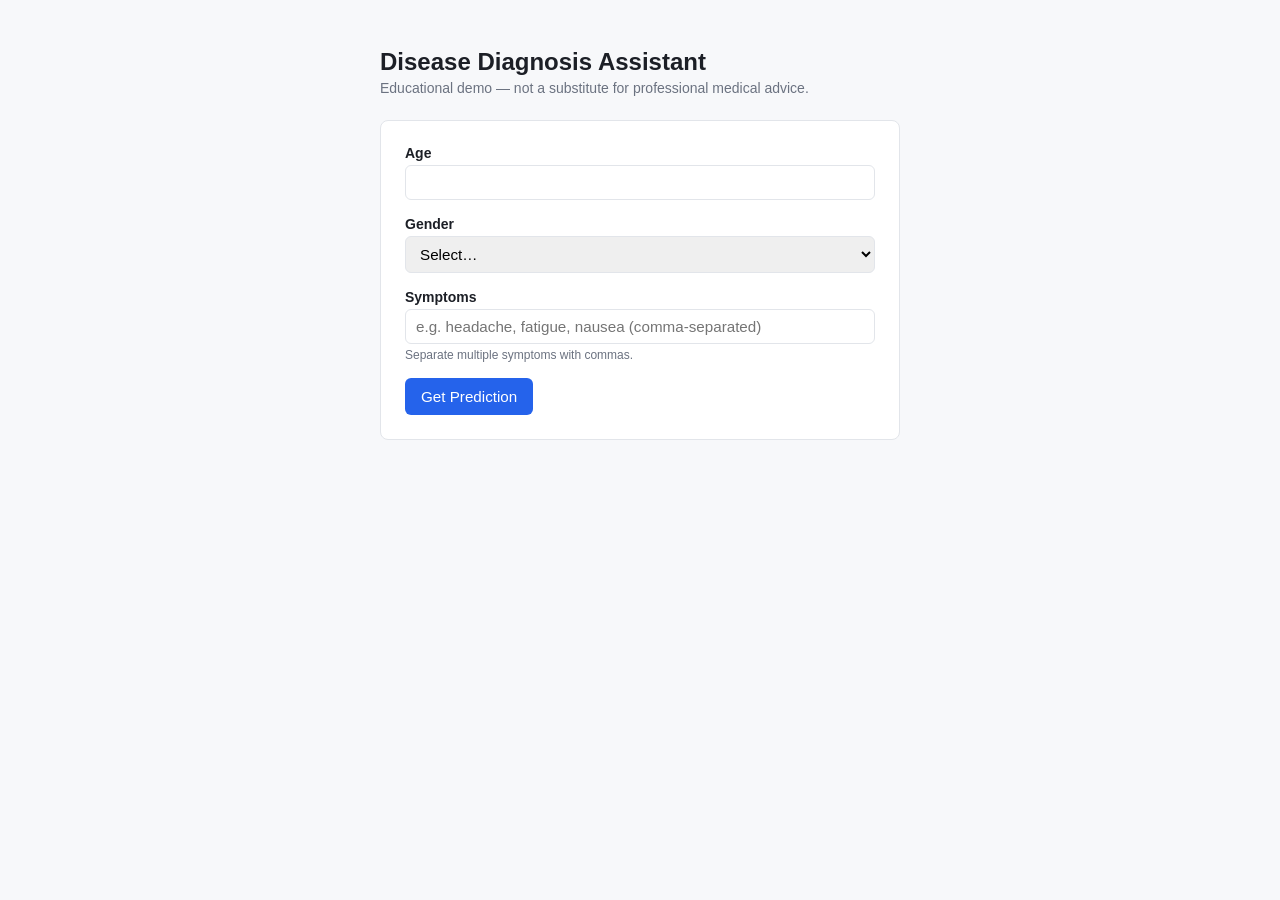
==== frontend/index.html @ 92ccbfe2 "Add initial HTML structure for medical AI assistant" ====
<!DOCTYPE html>
<html lang="en">
<head>
  <meta charset="UTF-8" />
  <meta name="viewport" content="width=device-width, initial-scale=1.0" />
  <title>Medical AI Assistant — Diagnosis</title>
  <link rel="stylesheet" href="css/style.css" />
</head>
<body>
  <main class="container">
    <header>
      <h1>Disease Diagnosis Assistant</h1>
      <p class="subtitle">Educational demo — not a substitute for professional medical advice.</p>
    </header>

    <form id="diagnosis-form">
      <div class="field-row">
        <label for="age">Age</label>
        <input type="number" id="age" name="age" min="0" max="120" required />
      </div>

      <div class="field-row">
        <label for="gender">Gender</label>
        <select id="gender" name="gender" required>
          <option value="">Select…</option>
          <option value="male">Male</option>
          <option value="female">Female</option>
          <option value="other">Other</option>
        </select>
      </div>

      <div class="field-row">
        <label for="symptoms">Symptoms</label>
        <input
          type="text"
          id="symptoms"
          name="symptoms"
          placeholder="e.g. headache, fatigue, nausea (comma-separated)"
          required
        />
        <small>Separate multiple symptoms with commas.</small>
      </div>

      <button type="submit">Get Prediction</button>
    </form>

    <section id="result" class="result hidden"></section>
  </main>

  <script src="js/app.js"></script>
</body>
</html>
---- frontend/css/style.css ----
:root {
  --color-bg: #f7f8fa;
  --color-surface: #ffffff;
  --color-border: #e2e5ea;
  --color-text: #1c1f26;
  --color-muted: #6b7280;
  --color-primary: #2563eb;
  --color-danger: #dc2626;
  --radius: 8px;
}

* {
  box-sizing: border-box;
}

body {
  margin: 0;
  font-family: -apple-system, BlinkMacSystemFont, "Segoe UI", sans-serif;
  background: var(--color-bg);
  color: var(--color-text);
}

.container {
  max-width: 560px;
  margin: 48px auto;
  padding: 0 20px;
}

header h1 {
  font-size: 1.5rem;
  margin-bottom: 4px;
}

.subtitle {
  color: var(--color-muted);
  font-size: 0.875rem;
  margin-top: 0;
}

form {
  background: var(--color-surface);
  border: 1px solid var(--color-border);
  border-radius: var(--radius);
  padding: 24px;
  margin-top: 24px;
}

.field-row {
  margin-bottom: 16px;
  display: flex;
  flex-direction: column;
  gap: 4px;
}

label {
  font-size: 0.875rem;
  font-weight: 600;
}

input, select {
  padding: 8px 10px;
  border: 1px solid var(--color-border);
  border-radius: 6px;
  font-size: 0.95rem;
}

small {
  color: var(--color-muted);
  font-size: 0.75rem;
}

button {
  background: var(--color-primary);
  color: white;
  border: none;
  padding: 10px 16px;
  border-radius: 6px;
  font-size: 0.95rem;
  cursor: pointer;
}

button:hover {
  opacity: 0.9;
}

.result {
  margin-top: 20px;
  background: var(--color-surface);
  border: 1px solid var(--color-border);
  border-radius: var(--radius);
  padding: 20px;
}

.result.hidden {
  display: none;
}

.result.error {
  border-color: var(--color-danger);
  color: var(--color-danger);
}

.result h2 {
  margin-top: 0;
  font-size: 1.1rem;
}

.candidate-list {
  list-style: none;
  padding: 0;
  margin: 12px 0 0;
}

.candidate-list li {
  display: flex;
  justify-content: space-between;
  padding: 6px 0;
  border-bottom: 1px solid var(--color-border);
  font-size: 0.9rem;
}
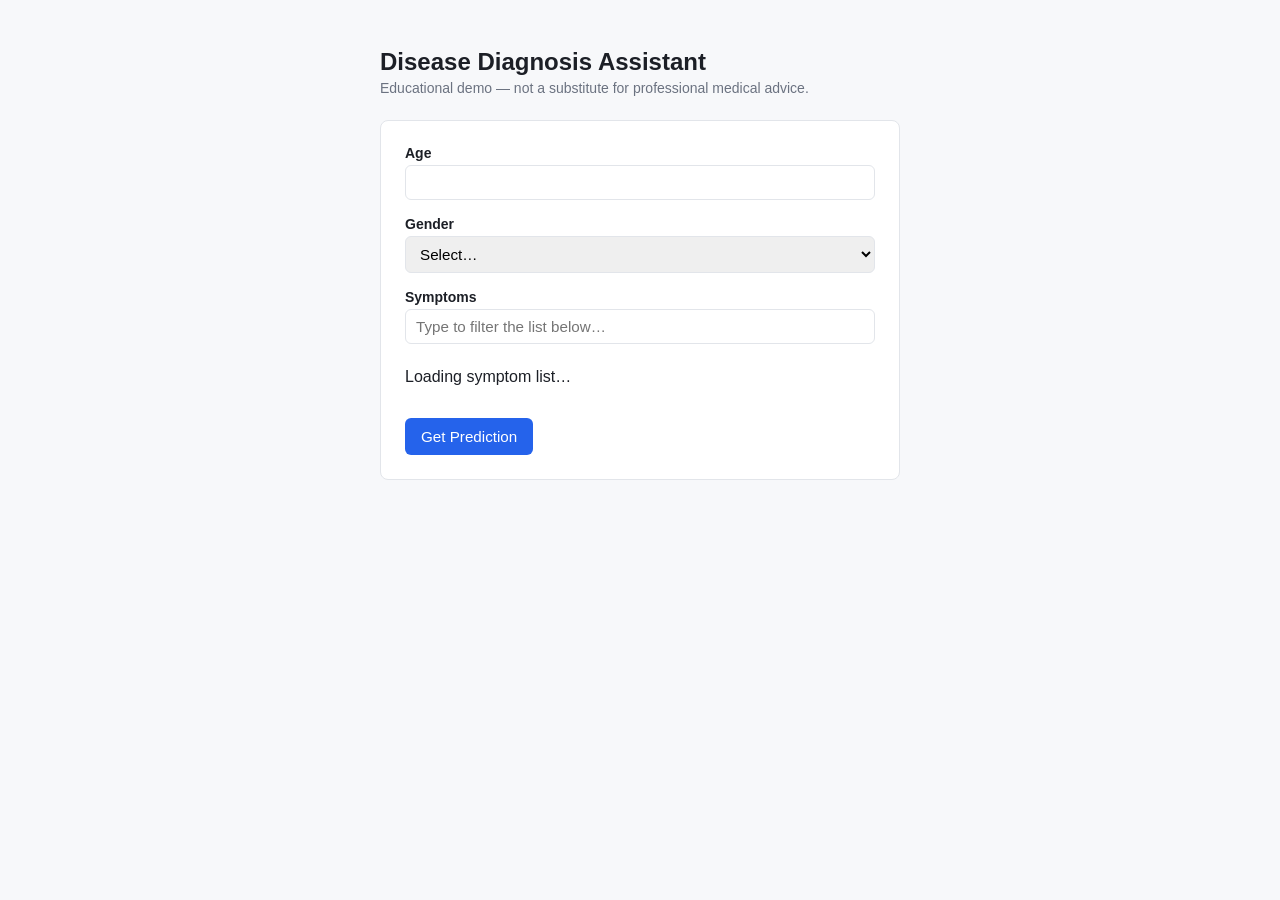
==== commit 49b12e0c: "Update symptoms input field and labels" ====
--- a/frontend/index.html
+++ b/frontend/index.html
@@ -30,15 +30,17 @@
       </div>
 
       <div class="field-row">
-        <label for="symptoms">Symptoms</label>
+        <label for="symptom-filter">Symptoms</label>
         <input
           type="text"
-          id="symptoms"
-          name="symptoms"
-          placeholder="e.g. headache, fatigue, nausea (comma-separated)"
-          required
+          id="symptom-filter"
+          placeholder="Type to filter the list below…"
+          autocomplete="off"
         />
-        <small>Separate multiple symptoms with commas.</small>
+        <div id="symptom-count" class="symptom-count"></div>
+        <div id="symptom-checklist" class="symptom-checklist">
+          <p class="loading-text">Loading symptom list…</p>
+        </div>
       </div>
 
       <button type="submit">Get Prediction</button>
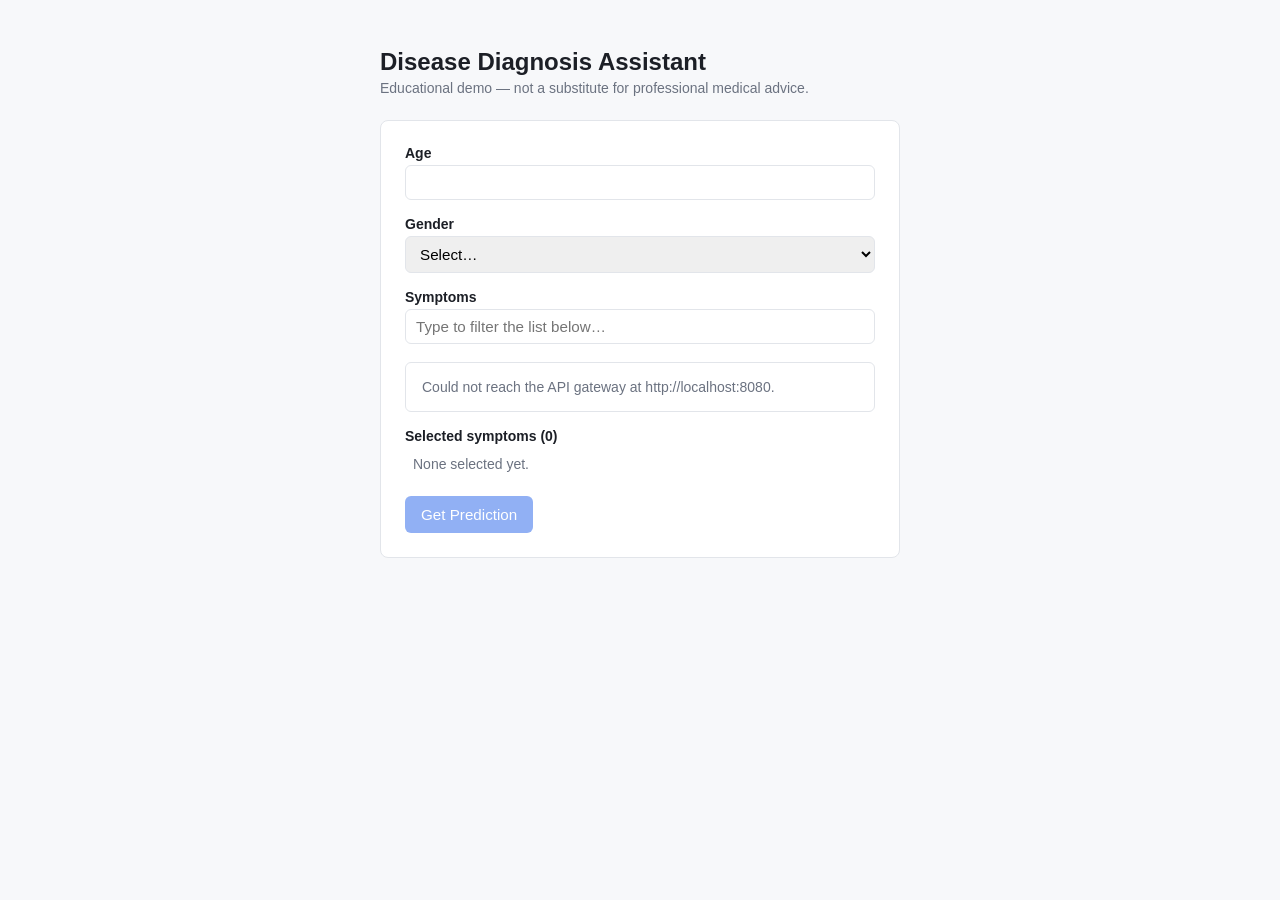
==== commit 128f73c9: "Add selected symptoms display in index.html" ====
--- a/frontend/index.html
+++ b/frontend/index.html
@@ -43,6 +43,13 @@
         </div>
       </div>
 
+      <div class="field-row">
+        <label>Selected symptoms (<span id="selected-count">0</span>)</label>
+        <div id="selected-symptoms" class="selected-symptoms">
+          <p class="empty-text">None selected yet.</p>
+        </div>
+      </div>
+
       <button type="submit">Get Prediction</button>
     </form>
 
--- a/frontend/css/style.css
+++ b/frontend/css/style.css
@@ -83,6 +83,61 @@
   opacity: 0.9;
 }
 
+button:disabled {
+  opacity: 0.5;
+  cursor: not-allowed;
+}
+
+.symptom-count {
+  font-size: 0.75rem;
+  color: var(--color-muted);
+  margin-top: 2px;
+}
+
+.symptom-checklist {
+  margin-top: 8px;
+  max-height: 260px;
+  overflow-y: auto;
+  border: 1px solid var(--color-border);
+  border-radius: 6px;
+  padding: 8px;
+  display: flex;
+  flex-direction: column;
+  gap: 2px;
+}
+
+.symptom-checklist label {
+  display: flex;
+  align-items: center;
+  gap: 8px;
+  font-weight: 400;
+  font-size: 0.9rem;
+  padding: 4px 6px;
+  border-radius: 4px;
+  cursor: pointer;
+}
+
+.symptom-checklist label:hover {
+  background: var(--color-bg);
+}
+
+.symptom-checklist input[type="checkbox"] {
+  width: auto;
+  padding: 0;
+  cursor: pointer;
+}
+
+.symptom-checklist label.hidden {
+  display: none;
+}
+
+.loading-text, .empty-text {
+  color: var(--color-muted);
+  font-size: 0.875rem;
+  padding: 8px;
+  margin: 0;
+}
+
 .result {
   margin-top: 20px;
   background: var(--color-surface);
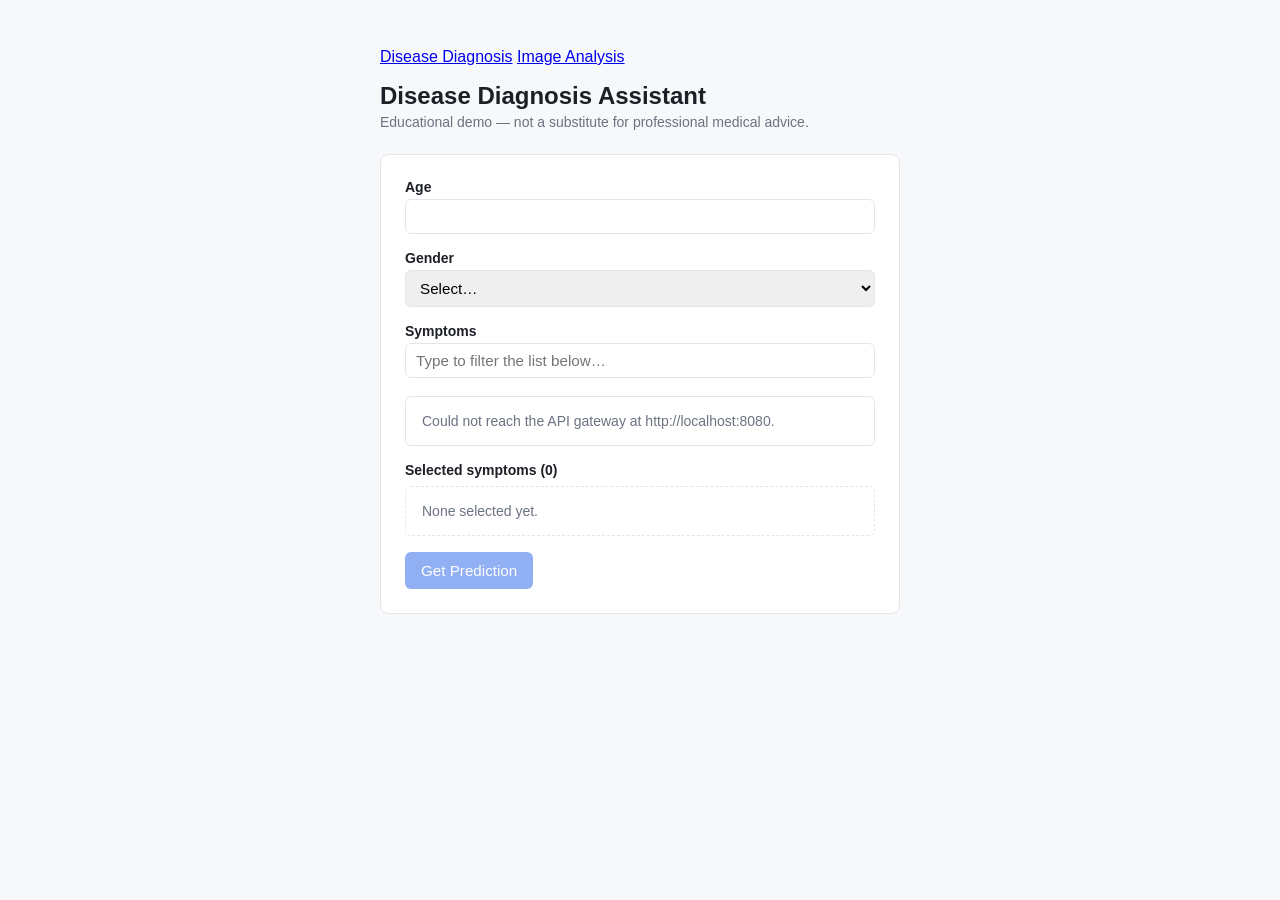
==== commit 5005e9ca: "Add site navigation to index.html Added navigation links for Disease Diagnosis and Image Analysis." ====
--- a/frontend/index.html
+++ b/frontend/index.html
@@ -8,6 +8,11 @@
 </head>
 <body>
   <main class="container">
+    <nav class="site-nav">
+      <a href="index.html" class="active">Disease Diagnosis</a>
+      <a href="imaging.html">Image Analysis</a>
+    </nav>
+
     <header>
       <h1>Disease Diagnosis Assistant</h1>
       <p class="subtitle">Educational demo — not a substitute for professional medical advice.</p>
--- a/frontend/css/style.css
+++ b/frontend/css/style.css
@@ -131,6 +131,44 @@
   display: none;
 }
 
+.selected-symptoms {
+  margin-top: 4px;
+  min-height: 36px;
+  display: flex;
+  flex-wrap: wrap;
+  gap: 6px;
+  padding: 8px;
+  border: 1px dashed var(--color-border);
+  border-radius: 6px;
+}
+
+.symptom-chip {
+  display: inline-flex;
+  align-items: center;
+  gap: 6px;
+  background: #eef2ff;
+  color: var(--color-primary);
+  border-radius: 999px;
+  padding: 4px 6px 4px 12px;
+  font-size: 0.85rem;
+  line-height: 1;
+}
+
+.chip-remove {
+  background: none;
+  border: none;
+  color: inherit;
+  font-size: 1rem;
+  line-height: 1;
+  padding: 2px 6px;
+  cursor: pointer;
+  border-radius: 999px;
+}
+
+.chip-remove:hover {
+  background: rgba(37, 99, 235, 0.15);
+}
+
 .loading-text, .empty-text {
   color: var(--color-muted);
   font-size: 0.875rem;
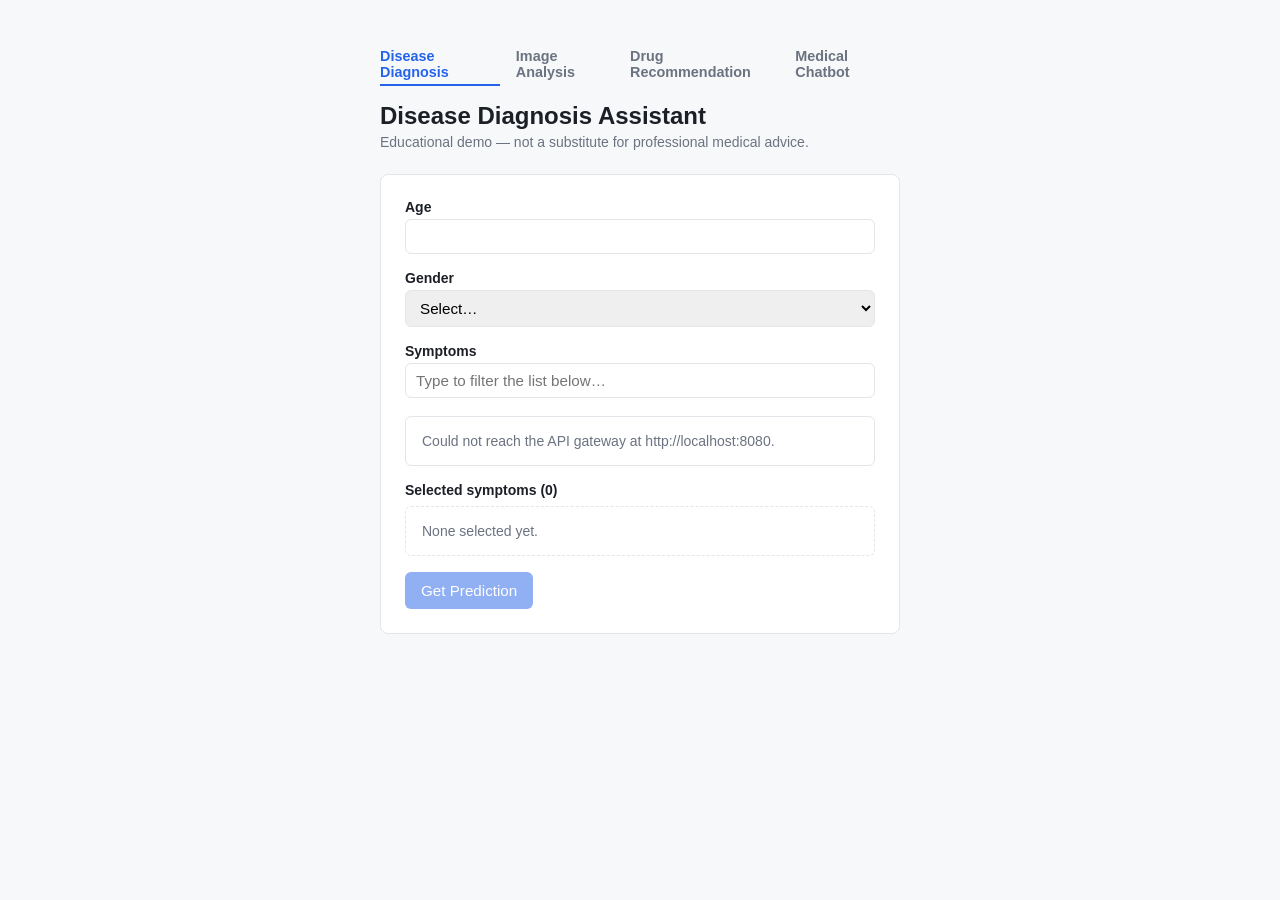
==== commit 6941e0ec: "Created drug recommendation page and service" ====
--- a/frontend/index.html
+++ b/frontend/index.html
@@ -11,6 +11,8 @@
     <nav class="site-nav">
       <a href="index.html" class="active">Disease Diagnosis</a>
       <a href="imaging.html">Image Analysis</a>
+      <a href="drugs.html">Drug Recommendation</a>
+      <a href="chatbot.html">Medical Chatbot</a>
     </nav>
 
     <header>
--- a/frontend/css/style.css
+++ b/frontend/css/style.css
@@ -6,6 +6,7 @@
   --color-muted: #6b7280;
   --color-primary: #2563eb;
   --color-danger: #dc2626;
+  --color-positive: #059669;
   --radius: 8px;
 }
 
@@ -26,6 +27,30 @@
   padding: 0 20px;
 }
 
+.site-nav {
+  display: flex;
+  gap: 16px;
+  margin-bottom: 8px;
+}
+
+.site-nav a {
+  color: var(--color-muted);
+  text-decoration: none;
+  font-size: 0.9rem;
+  font-weight: 600;
+  padding-bottom: 4px;
+  border-bottom: 2px solid transparent;
+}
+
+.site-nav a.active {
+  color: var(--color-primary);
+  border-bottom-color: var(--color-primary);
+}
+
+.site-nav a:hover {
+  color: var(--color-primary);
+}
+
 header h1 {
   font-size: 1.5rem;
   margin-bottom: 4px;
@@ -62,6 +87,10 @@
   border: 1px solid var(--color-border);
   border-radius: 6px;
   font-size: 0.95rem;
+}
+
+input[type="range"] {
+  padding: 0;
 }
 
 small {
@@ -169,6 +198,58 @@
   background: rgba(37, 99, 235, 0.15);
 }
 
+.image-preview-wrap {
+  margin-top: 8px;
+  border: 1px solid var(--color-border);
+  border-radius: 6px;
+  padding: 8px;
+  text-align: center;
+}
+
+.image-preview-wrap.hidden {
+  display: none;
+}
+
+.image-preview-wrap img {
+  max-width: 100%;
+  max-height: 240px;
+  border-radius: 4px;
+}
+
+.toggle-label {
+  display: flex;
+  align-items: center;
+  gap: 8px;
+  font-weight: 400;
+  cursor: pointer;
+}
+
+.toggle-label input[type="checkbox"] {
+  width: auto;
+  padding: 0;
+  cursor: pointer;
+}
+
+#threshold-slider-wrap {
+  margin-top: 8px;
+}
+
+#threshold-slider-wrap.hidden {
+  display: none;
+}
+
+.heatmap-wrap {
+  margin: 16px 0;
+  text-align: center;
+}
+
+.heatmap-wrap img {
+  max-width: 100%;
+  max-height: 280px;
+  border-radius: 6px;
+  border: 1px solid var(--color-border);
+}
+
 .loading-text, .empty-text {
   color: var(--color-muted);
   font-size: 0.875rem;
@@ -211,3 +292,83 @@
   border-bottom: 1px solid var(--color-border);
   font-size: 0.9rem;
 }
+
+.findings-list {
+  list-style: none;
+  padding: 0;
+  margin: 16px 0 0;
+  display: flex;
+  flex-direction: column;
+  gap: 8px;
+}
+
+.finding-row {
+  display: grid;
+  grid-template-columns: 140px 1fr 48px;
+  align-items: center;
+  gap: 10px;
+  font-size: 0.85rem;
+  color: var(--color-text);
+}
+
+.finding-name {
+  text-transform: capitalize;
+  overflow: hidden;
+  text-overflow: ellipsis;
+  white-space: nowrap;
+}
+
+.finding-bar-track {
+  background: var(--color-bg);
+  border-radius: 4px;
+  height: 10px;
+  overflow: hidden;
+  display: block;
+  position: relative;
+}
+
+.finding-threshold-tick {
+  position: absolute;
+  top: 0;
+  bottom: 0;
+  width: 2px;
+  background: var(--color-text);
+  opacity: 0.6;
+}
+
+.finding-bar-fill {
+  display: block;
+  height: 100%;
+  background: var(--color-muted);
+  border-radius: 4px;
+}
+
+.finding-row.finding-positive .finding-bar-fill {
+  background: var(--color-danger);
+}
+
+.finding-row.finding-positive .finding-name {
+  font-weight: 600;
+}
+
+.finding-pct {
+  text-align: right;
+  color: var(--color-muted);
+}
+
+.rules-warning {
+  background: #fff7ed;
+  border: 1px solid #fdba74;
+  color: #9a3412;
+  border-radius: 6px;
+  padding: 10px 12px;
+  font-size: 0.85rem;
+  margin: 12px 0;
+}
+
+.contraindication-reasons {
+  font-size: 0.75rem;
+  color: var(--color-danger);
+  margin: -4px 0 4px 0;
+  padding-left: 2px;
+}
